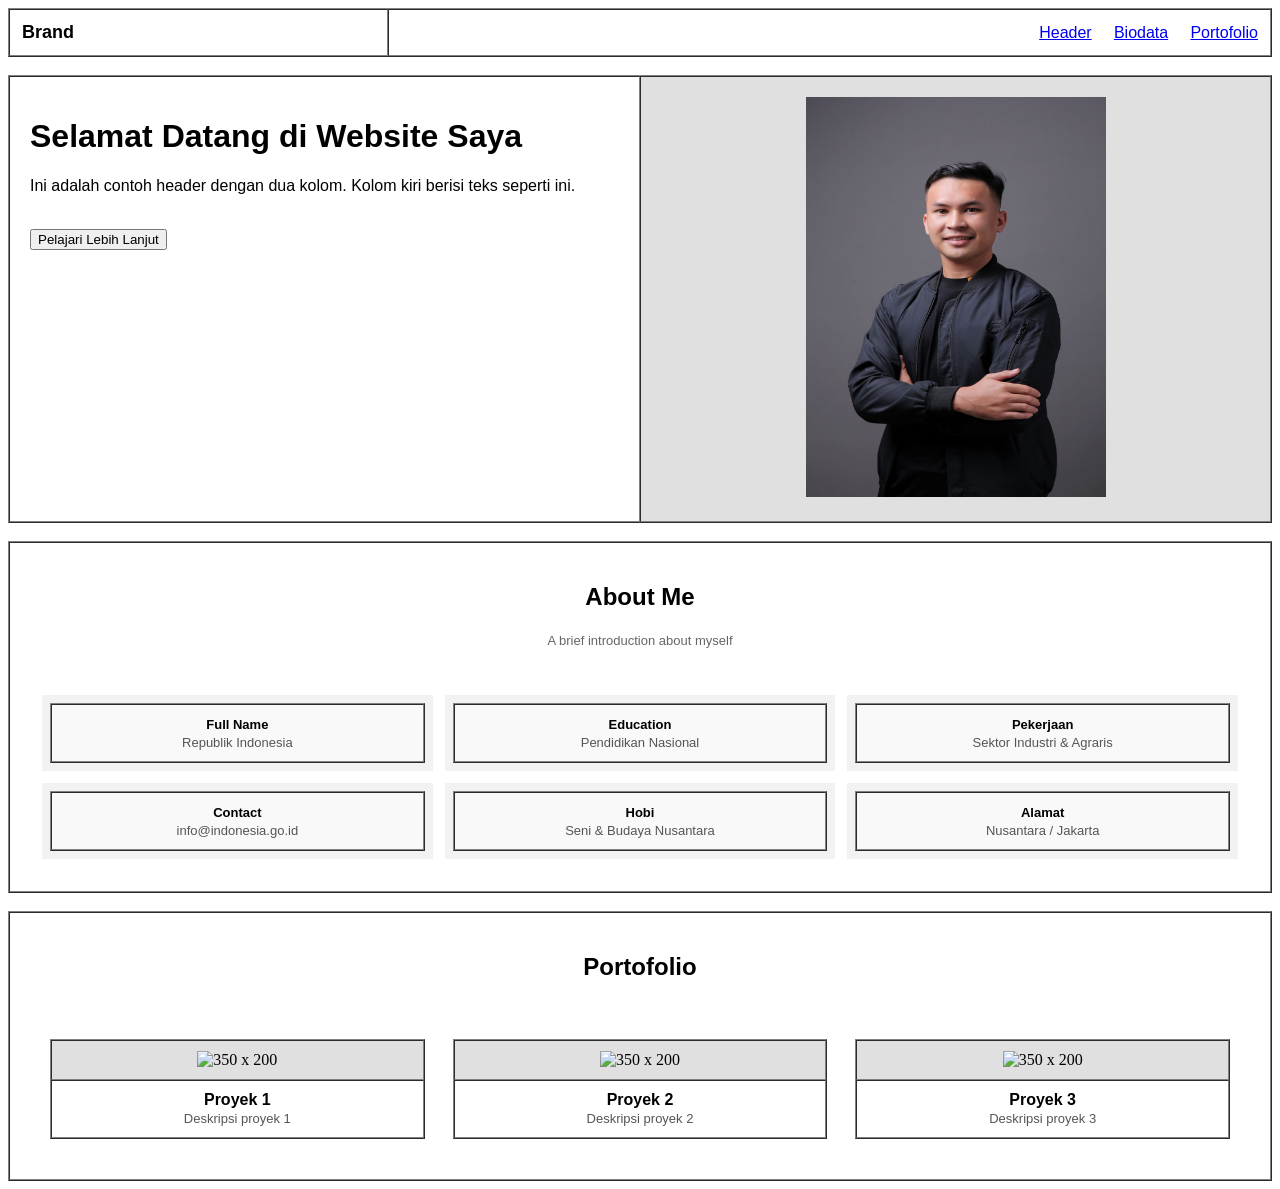
==== BOOTCAMP/index.html @ 7149ce80 "Update tugas HTML" ====
<!DOCTYPE html>
<html lang="id">
<head>
    <meta charset="UTF-8">
    <meta name="viewport" content="width=device-width, initial-scale=1.0">
    <title>Profil Indonesia - HTML Table Layout</title>
</head>
<body bgcolor="#ffffff" text="#000000" link="#0000ee" vlink="#551a8b" alink="#ff0000">

    <!-- SECTION 1: MENU / HEADER NAVBAR -->
    <table width="100%" border="1" cellpadding="12" cellspacing="0" bgcolor="#ffffff">
        <tr>
            <td align="left" valign="middle" width="30%">
                <font face="Arial, sans-serif" size="4"><b>Brand</b></font>
            </td>
            <td align="right" valign="middle" width="70%">
                <font face="Arial, sans-serif" size="3">
                    <a href="#header">Header</a> &nbsp;&nbsp;&nbsp;
                    <a href="#biodata">Biodata</a> &nbsp;&nbsp;&nbsp;
                    <a href="#portofolio">Portofolio</a>
                </font>
            </td>
        </tr>
    </table>

    <br>

    <!-- SECTION 2: HEADER (JUDUL DI KIRI & GAMBAR DI KANAN) -->
    <table width="100%" border="1" cellpadding="20" cellspacing="0" bgcolor="#ffffff" id="header">
        <tr>
            <!-- Kolom Kiri: Teks & Tombol -->
            <td width="50%" align="left" valign="top">
                <font face="Arial, sans-serif">
                    <h1>Selamat Datang di Website Saya</h1>
                    <p>Ini adalah contoh header dengan dua kolom. Kolom kiri berisi teks seperti ini.</p>
                    <br>
                    <button type="button">Pelajari Lebih Lanjut</button>
                </font>
            </td>
            <!-- Kolom Kanan: Gambar Placeholder 300 x 400 -->
            <td width="50%" align="center" valign="middle" bgcolor="#e0e0e0">
                <img src="WhatsApp Image 2026-02-03 at 15.50.34.jpeg" width="300" height="400">
            </td>
        </tr>
    </table>

    <br>

    <!-- SECTION 3: BIODATA / ABOUT ME (6 BOX) -->
    <table width="100%" border="1" cellpadding="20" cellspacing="0" bgcolor="#ffffff" id="biodata">
        <tr>
            <td align="center" valign="top">
                <font face="Arial, sans-serif">
                    <h2>About Me</h2>
                    <p><font color="#666666" size="2">A brief introduction about myself</font></p>
                </font>
                <br>
                <!-- Tabel Grid 6 Box (2 Baris x 3 Kolom) -->
                <table width="100%" border="0" cellpadding="8" cellspacing="12">
                    <!-- Baris 1 -->
                    <tr>
                        <td width="33%" align="center" valign="middle" bgcolor="#f2f2f2" height="60">
                            <table width="100%" border="1" cellpadding="10" cellspacing="0" bgcolor="#f9f9f9">
                                <tr>
                                    <td align="center">
                                        <font face="Arial, sans-serif" size="2"><b>Full Name</b><br><font color="#555555">Republik Indonesia</font></font>
                                    </td>
                                </tr>
                            </table>
                        </td>
                        <td width="33%" align="center" valign="middle" bgcolor="#f2f2f2" height="60">
                            <table width="100%" border="1" cellpadding="10" cellspacing="0" bgcolor="#f9f9f9">
                                <tr>
                                    <td align="center">
                                        <font face="Arial, sans-serif" size="2"><b>Education</b><br><font color="#555555">Pendidikan Nasional</font></font>
                                    </td>
                                </tr>
                            </table>
                        </td>
                        <td width="33%" align="center" valign="middle" bgcolor="#f2f2f2" height="60">
                            <table width="100%" border="1" cellpadding="10" cellspacing="0" bgcolor="#f9f9f9">
                                <tr>
                                    <td align="center">
                                        <font face="Arial, sans-serif" size="2"><b>Pekerjaan</b><br><font color="#555555">Sektor Industri & Agraris</font></font>
                                    </td>
                                </tr>
                            </table>
                        </td>
                    </tr>
                    <!-- Baris 2 -->
                    <tr>
                        <td width="33%" align="center" valign="middle" bgcolor="#f2f2f2" height="60">
                            <table width="100%" border="1" cellpadding="10" cellspacing="0" bgcolor="#f9f9f9">
                                <tr>
                                    <td align="center">
                                        <font face="Arial, sans-serif" size="2"><b>Contact</b><br><font color="#555555">info@indonesia.go.id</font></font>
                                    </td>
                                </tr>
                            </table>
                        </td>
                        <td width="33%" align="center" valign="middle" bgcolor="#f2f2f2" height="60">
                            <table width="100%" border="1" cellpadding="10" cellspacing="0" bgcolor="#f9f9f9">
                                <tr>
                                    <td align="center">
                                        <font face="Arial, sans-serif" size="2"><b>Hobi</b><br><font color="#555555">Seni & Budaya Nusantara</font></font>
                                    </td>
                                </tr>
                            </table>
                        </td>
                        <td width="33%" align="center" valign="middle" bgcolor="#f2f2f2" height="60">
                            <table width="100%" border="1" cellpadding="10" cellspacing="0" bgcolor="#f9f9f9">
                                <tr>
                                    <td align="center">
                                        <font face="Arial, sans-serif" size="2"><b>Alamat</b><br><font color="#555555">Nusantara / Jakarta</font></font>
                                    </td>
                                </tr>
                            </table>
                        </td>
                    </tr>
                </table>
            </td>
        </tr>
    </table>

    <br>

    <!-- SECTION 4: PORTOFOLIO (3 KARTU DENGAN GAMBAR 350x200) -->
    <table width="100%" border="1" cellpadding="20" cellspacing="0" bgcolor="#ffffff" id="portofolio">
        <tr>
            <td align="center" valign="top">
                <font face="Arial, sans-serif">
                    <h2>Portofolio</h2>
                </font>
                <br>
                <!-- Tabel Grid 3 Kartu Portofolio -->
                <table width="100%" border="0" cellpadding="8" cellspacing="12">
                    <tr>
                        <!-- Kartu 1 -->
                        <td width="33%" align="center" valign="top">
                            <table width="100%" border="1" cellpadding="10" cellspacing="0" bgcolor="#ffffff">
                                <tr>
                                    <td align="center" bgcolor="#e0e0e0">
                                        <img src="https://placehold.co/350x200/cccccc/333333?text=350+%C3%97+200" alt="350 x 200" width="100%" border="0">
                                    </td>
                                </tr>
                                <tr>
                                    <td align="center">
                                        <font face="Arial, sans-serif">
                                            <b>Proyek 1</b><br>
                                            <font size="2" color="#555555">Deskripsi proyek 1</font>
                                        </font>
                                    </td>
                                </tr>
                            </table>
                        </td>

                        <!-- Kartu 2 -->
                        <td width="33%" align="center" valign="top">
                            <table width="100%" border="1" cellpadding="10" cellspacing="0" bgcolor="#ffffff">
                                <tr>
                                    <td align="center" bgcolor="#e0e0e0">
                                        <img src="https://placehold.co/350x200/cccccc/333333?text=350+%C3%97+200" alt="350 x 200" width="100%" border="0">
                                    </td>
                                </tr>
                                <tr>
                                    <td align="center">
                                        <font face="Arial, sans-serif">
                                            <b>Proyek 2</b><br>
                                            <font size="2" color="#555555">Deskripsi proyek 2</font>
                                        </font>
                                    </td>
                                </tr>
                            </table>
                        </td>

                        <!-- Kartu 3 -->
                        <td width="33%" align="center" valign="top">
                            <table width="100%" border="1" cellpadding="10" cellspacing="0" bgcolor="#ffffff">
                                <tr>
                                    <td align="center" bgcolor="#e0e0e0">
                                        <img src="https://placehold.co/350x200/cccccc/333333?text=350+%C3%97+200" alt="350 x 200" width="100%" border="0">
                                    </td>
                                </tr>
                                <tr>
                                    <td align="center">
                                        <font face="Arial, sans-serif">
                                            <b>Proyek 3</b><br>
                                            <font size="2" color="#555555">Deskripsi proyek 3</font>
                                        </font>
                                    </td>
                                </tr>
                            </table>
                        </td>
                    </tr>
                </table>
            </td>
        </tr>
    </table>

</body>
</html>
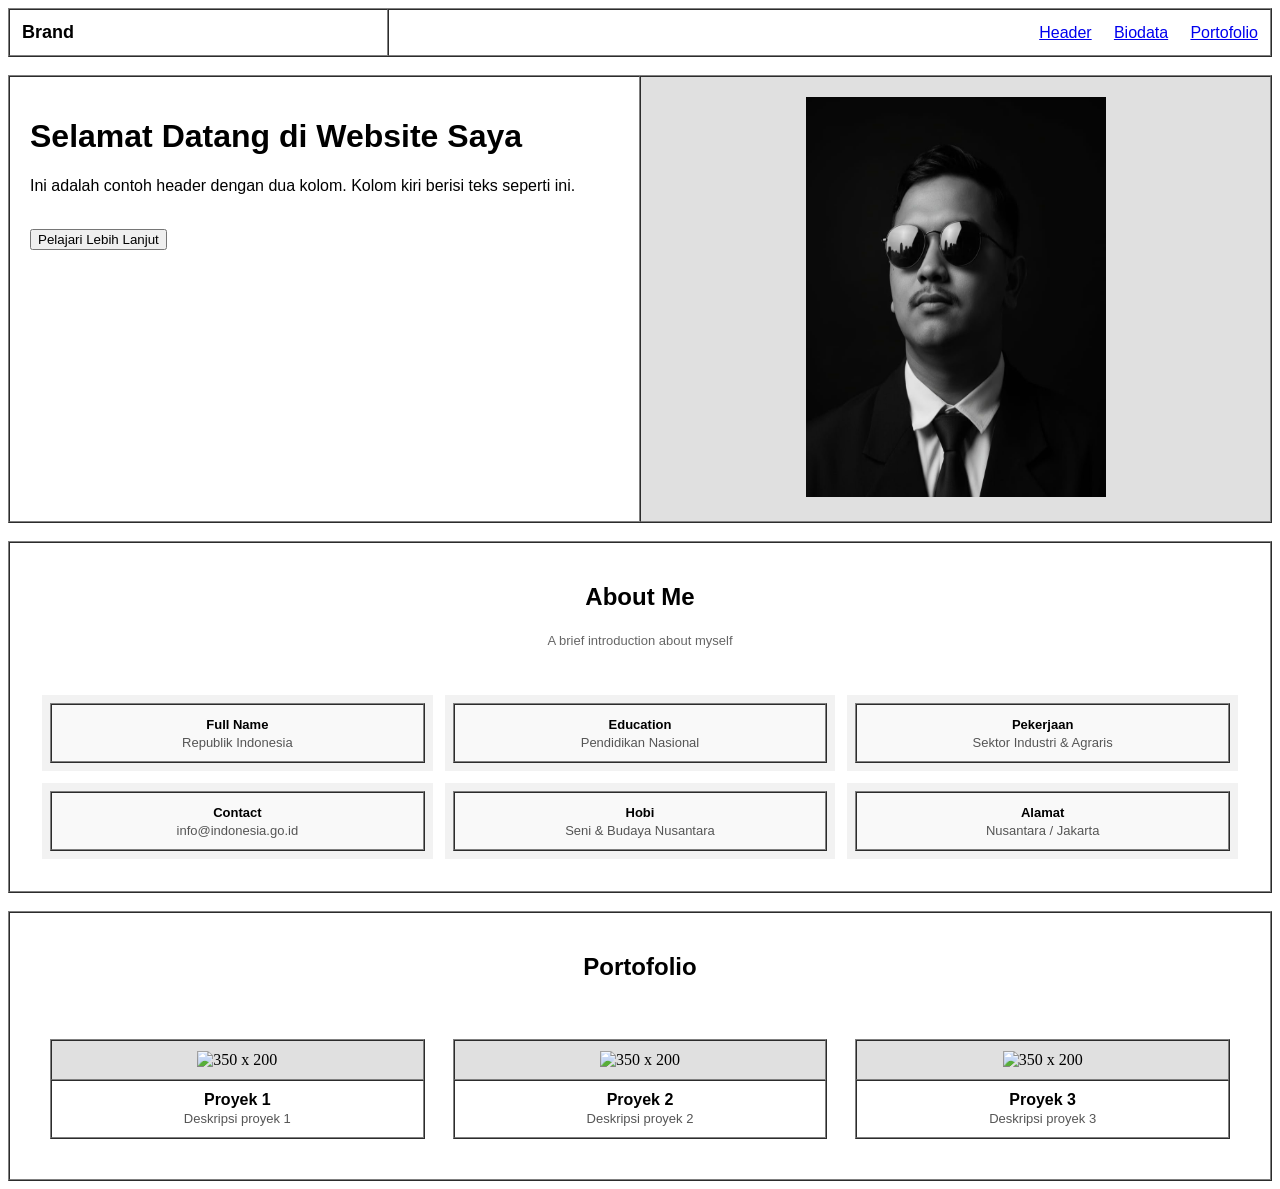
==== commit 8bf22f9a: "Ganti foto profil" ====
--- a/BOOTCAMP/index.html
+++ b/BOOTCAMP/index.html
@@ -39,7 +39,7 @@
             </td>
             <!-- Kolom Kanan: Gambar Placeholder 300 x 400 -->
             <td width="50%" align="center" valign="middle" bgcolor="#e0e0e0">
-                <img src="WhatsApp Image 2026-02-03 at 15.50.34.jpeg" width="300" height="400">
+                <img src="profilwebsite.jpeg" width="300" height="400">
             </td>
         </tr>
     </table>
